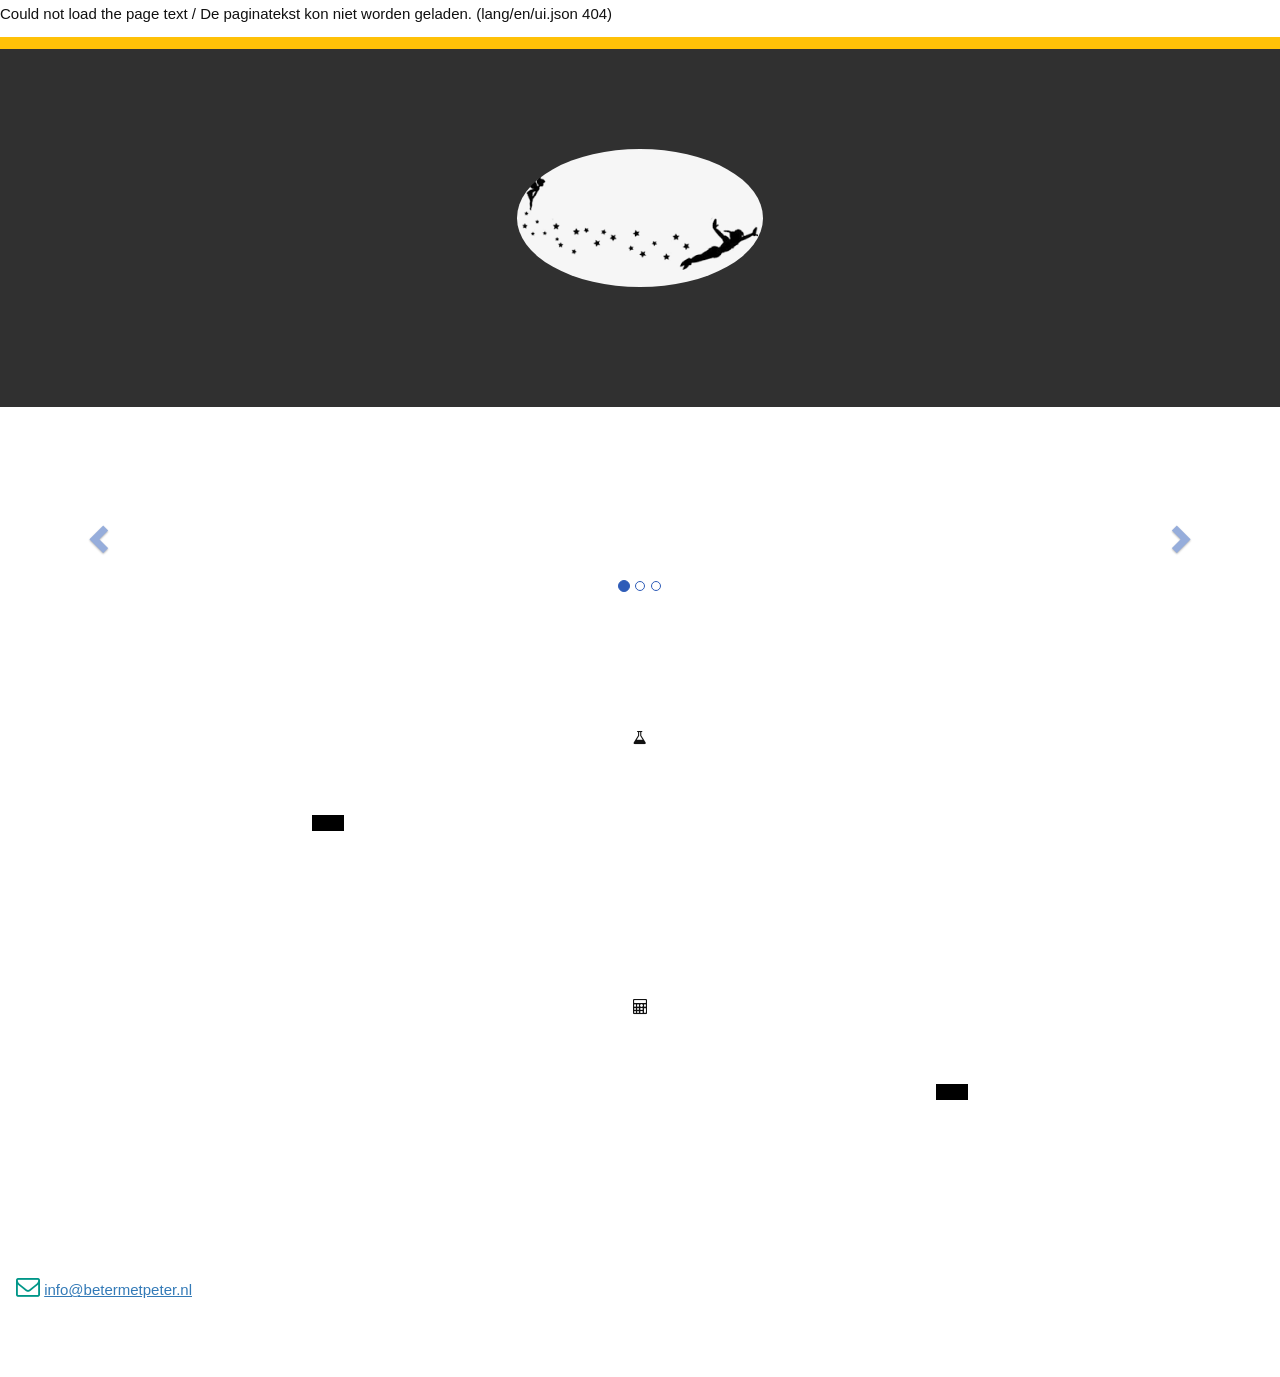
==== index.html @ 5dfbfeb5 "Stap 2: beginpagina met tekst uit JSON, NL-pariteitstest (NL-pagina's gelijk aan de huidige)" ====
<!DOCTYPE html>
<html lang="nl">
<head>
    <title>betermetpeter</title>
    <link rel="icon" type="image/x-icon" href="123S.ico">
    <meta charset="UTF-8">
    <meta name="viewport" content="width=device-width, initial-scale=1">
    <link rel="stylesheet" href="https://www.w3schools.com/w3css/4/w3.css">
    <link rel="stylesheet" href="https://www.w3schools.com/lib/w3-theme-black.css">
    <link rel="stylesheet" href="https://cdnjs.cloudflare.com/ajax/libs/font-awesome/4.7.0/css/font-awesome.min.css">
    <link rel="stylesheet" href="123school.css?v=20261101a">
    <link rel="stylesheet" href="https://maxcdn.bootstrapcdn.com/bootstrap/3.3.7/css/bootstrap.min.css">
    <script src="https://ajax.googleapis.com/ajax/libs/jquery/3.3.1/jquery.min.js"></script>
    <script src="https://maxcdn.bootstrapcdn.com/bootstrap/3.3.7/js/bootstrap.min.js"></script>
    <script src="i18n.js?v=20261101a"></script>
</head>
<body class="home" id="myPage" data-pagina="index">
<!-- Alle tekst komt uit lang/<taal>/ui.json (i18n.js): data-i18n="sleutel" -->
<div id="proefversie" style="background:#ffc107;color:#111111;text-align:center;font:bold 16px/1.4 Arial,sans-serif;padding:6px 10px;position:relative;z-index:1000" data-i18n="index.proef"></div>

<div id="navbar"></div>

<div class="jumbotron text-center">
    <img class="w3-circle w3-image" src="peterpantinkerbell.png" alt="Peter Pan" width="20%" height="20%">
    <h1 data-i18n="index.h1"></h1>
    <p data-i18n="index.sub"></p>
</div>

<div>
    <div id="myCarousel" class="carousel slide text-center" data-interval="false" data-i18n-attr="aria-label:index.tips_aria">
        <div class="carousel-inner" role="listbox">
            <div class="item active"><h4><span data-i18n="index.tip1"></span><br><span><i data-i18n="index.tip1_label"></i></span></h4></div>
            <div class="item"><h4><span data-i18n="index.tip2"></span><br><span><i data-i18n="index.tip2_label"></i></span></h4></div>
            <div class="item"><h4><span data-i18n="index.tip3"></span><br><span><i data-i18n="index.tip3_label"></i></span></h4></div>
        </div>
        <div><br>
            <ol class="carousel-indicators">
                <li data-target="#myCarousel" data-slide-to="0" class="active"></li>
                <li data-target="#myCarousel" data-slide-to="1"></li>
                <li data-target="#myCarousel" data-slide-to="2"></li>
            </ol>
        </div>
        <a class="left carousel-control" href="#myCarousel" role="button" data-slide="prev"><span class="glyphicon glyphicon-chevron-left" aria-hidden="true"></span><span class="sr-only" data-i18n="index.tip_vorige"></span></a>
        <a class="right carousel-control" href="#myCarousel" role="button" data-slide="next"><span class="glyphicon glyphicon-chevron-right" aria-hidden="true"></span><span class="sr-only" data-i18n="index.tip_volgende"></span></a>
    </div>
</div>

<div class="w3-container w3-padding-64 w3-center" id="chemie">
    <h2 data-i18n="index.chemie_h"></h2>
    <i class="fa fa-flask"></i>
    <p data-i18n="index.chemie_p"></p>
    <div class="w3-row"><br>
        <div class="w3-half">
            <div class="w3-container">
                <h3 data-i18n="index.groep_basis"></h3>
                <p data-i18n="index.groep_basis_leeftijd"></p>
                <div class="w3-dropdown-hover">
                    <button class="w3-button w3-black" data-i18n="index.onderwerpen"></button>
                    <div class="w3-dropdown-content w3-bar-block w3-border">
                        <a href="sk3t-stoffen-KB.html" class="w3-bar-item w3-button" data-i18n="index.t_stoffen"></a>
                    </div>
                </div>
            </div>
        </div>
        <div class="w3-half">
            <div class="w3-container">
                <h3 data-i18n="index.groep_jaar3"></h3>
                <p data-i18n="index.groep_jaar3_leeftijd"></p>
                <p data-i18n="index.binnenkort"></p>
            </div>
        </div>
    </div>
</div>

<div class="w3-container w3-padding-64 w3-center w3-theme-l5" id="rekenen">
    <h2 data-i18n="index.rekenen_h"></h2>
    <i class="fa fa-calculator"></i>
    <p data-i18n="index.rekenen_p"></p>
    <div class="w3-row"><br>
        <div class="w3-half">
            <div class="w3-container">
                <h3 data-i18n="index.groep_basis"></h3>
                <p data-i18n="index.groep_basis_leeftijd"></p>
                <p data-i18n="index.binnenkort"></p>
            </div>
        </div>
        <div class="w3-half">
            <div class="w3-container">
                <h3 data-i18n="index.groep_jaar3"></h3>
                <p data-i18n="index.groep_jaar3_leeftijd"></p>
                <div class="w3-dropdown-hover">
                    <button class="w3-button w3-black" data-i18n="index.onderwerpen"></button>
                    <div class="w3-dropdown-content w3-bar-block w3-border">
                        <a href="rv3h-significante-cijfers-stappen-KB.html" class="w3-bar-item w3-button" data-i18n="index.t_sigcijfers"></a>
                    </div>
                </div>
            </div>
        </div>
    </div>
</div>

<div class="w3-container w3-padding-64" id="contact">
    <div class="w3-padding-16"><span class="w3-xlarge w3-border-teal w3-bottombar" data-i18n="index.contact_h"></span></div>
    <p data-i18n="index.contact_p"></p>
    <p><i class="fa fa-envelope-o w3-text-teal w3-xlarge"></i> <a href="mailto:info@betermetpeter.nl" style="text-decoration:underline">info@betermetpeter.nl</a></p>
</div>

<div id="voet"></div>
<script src="school.js?v=20261101a"></script>
</body>
</html>
---- 123school.css ----
body{
	font-size: 20px;
	font-family: Arial, Helvetica, sans-serif;
	color: #111111;
}
.question{
	font-weight: bold;
	text-align: left;
	margin-bottom: 10px;
}
.answers {
    margin-bottom: 20px;
}
/* anchor behavior (de dubbele, overschreven regels van vroeger zijn weg; werking is gelijk gebleven) */
a:link {
  text-decoration: none;
}

a:visited {
  text-decoration: none;
}

a:hover {
  text-decoration: none;
}

a:active {
  text-decoration: underline;
}

/* ===== Leesbaarheid (v1) ===== */
/* Rustige kleuren: donkerblauw (#003A5C) met witte tekst, lichte antwoordvakken */
.vraag-knop {
  display: block;
  width: 100%;
  margin-top: 14px;
  padding: 10px 16px;
  border: 1px solid #003A5C;
  border-radius: 4px;
  background-color: #003A5C;
  color: #ffffff;
  font-family: inherit;
  font-size: 1em;
  text-align: left;
  cursor: pointer;
}
.vraag-knop:hover { background-color: #00527F; }
.vraag-knop:focus-visible,
.w3-button:focus-visible,
input:focus-visible,
a:focus-visible {
  outline: 3px solid #FFB300;
  outline-offset: 2px;
}
.kb-controle { margin: 24px 0; }
#kb-uitslag { font-weight: bold; margin-top: 16px; color: #111111; }
input.kb-goed { background-color: #E6F4EA; border: 2px solid #14532d; }
input.kb-fout { background-color: #FBEDED; border: 2px solid #7f1d1d; }
input.kb-half { background-color: #FFF4CE; border: 2px solid #8a5200; }
.kb-oordeel { margin: 6px 0; font-weight: 700; }
.uitslag-zelf { color: #111111; font-weight: 400; }

/* Wisselknop boven elk KB/MP-paar: Open vragen | Meerkeuzevragen (ruimte voor de vaste menubalk) */
.oefen-wissel {
  display: flex;
  gap: 0;
  max-width: 560px;
  margin: 100px auto 8px;
  padding: 0 12px;
  font-family: Arial, Helvetica, sans-serif;
}
.oefen-wissel a {
  flex: 1 1 50%;
  box-sizing: border-box;
  min-height: 44px;
  padding: 10px 12px;
  border: 2px solid #003A5C;
  background-color: #ffffff;
  color: #111111;
  text-align: center;
  text-decoration: none;
}
.oefen-wissel a:first-child { border-radius: 4px 0 0 4px; }
.oefen-wissel a:last-child { border-radius: 0 4px 4px 0; margin-left: -2px; }
.oefen-wissel a:hover { background-color: #EAF2F8; }
.oefen-wissel a[aria-current="page"] { background-color: #EAF2F8; font-weight: bold; box-shadow: inset 0 -4px 0 #003A5C; }
.oefen-wissel a:focus-visible { outline: 3px solid #FFB300; outline-offset: 2px; position: relative; }
@media (max-width: 768px) { .oefen-wissel { margin-top: 62px; } }

.antwoord-box {
  background-color: #EAF2F8;
  color: #111111;
  border-left: 5px solid #003A5C;
  margin-bottom: 6px;
}
.knop-blauw, .w3-button.knop-blauw {
  background-color: #003A5C;
  color: #ffffff;
  text-decoration: none;
}
.knop-blauw:hover, .w3-button.knop-blauw:hover {
  background-color: #00527F;
  color: #ffffff;
}
.knop-blauw a, .knop-blauw a:visited { color: #ffffff; }
.uitslag {
  font-weight: 700;
  margin: 4px 0 0 0;
}
.uitslag-goed { color: #14532d; }
.uitslag-fout { color: #7f1d1d; }
.uitslag-half { color: #8a5200; }
.kb-tip { color: #111111; font-weight: 400; }
#ai-intro { color: #111111; }
/* Meerkeuze na nakijken: gekozen goed antwoord groen en vet, gekozen fout antwoord rood en rustig */
.answers label.optie-goed, .answers label.optie-goed:has(input:checked) { color: #14532d; font-weight: 700; background-color: #E6F4EA; border-radius: 4px; }
.answers label.optie-fout, .answers label.optie-fout:has(input:checked) { color: #7f1d1d; font-weight: 400; text-decoration: line-through; text-decoration-thickness: 1px; background-color: #FBEDED; border-radius: 4px; }
.uitslag-fout { font-weight: 400; }
.in-ontwikkeling {
  background-color: #FFF4CE;
  color: #111111;
  border-left: 6px solid #B26A00;
  padding: 12px 16px;
  margin: 16px 0;
}
.inline-melding { color: #7f1d1d; font-weight: 600; margin: 4px 0; }

/* ===== Zwevende knop "Controleer nu" (alleen op meerkeuzepagina's, zie school.js) ===== */
/* ruimte onderaan, zodat de laatste vraag nooit achter de knop verdwijnt (op de footer, zodat er geen witte balk ontstaat) */
body.heeft-zweefknop footer { padding-bottom: 96px; }
.zweefknop {
  position: fixed;
  right: 16px;
  right: max(16px, env(safe-area-inset-right));
  bottom: 16px;
  bottom: max(16px, env(safe-area-inset-bottom));
  z-index: 1000;
  padding: 12px 20px;
  border: 2px solid #ffffff;
  border-radius: 8px;
  background-color: #1565C0;
  color: #ffffff;
  font-family: Arial, Helvetica, sans-serif;
  font-size: 16px;
  font-weight: bold;
  line-height: 1.2;
  cursor: pointer;
  box-shadow: 0 2px 6px rgba(0, 0, 0, 0.35);
  transition: none;
}
.zweefknop:hover, .zweefknop:focus-visible { background-color: #0D47A1; }
.zweefknop:focus-visible { outline: 3px solid #FFB300; outline-offset: 3px; }
.zweefknop[hidden] { display: none; }
@media (max-width: 600px) {
  .zweefknop { padding: 10px 16px; right: 12px; bottom: 12px; }
}

/* KB-pagina's: de knop zit hoger, dichter bij de vragen (niet op de onderrand van het scherm) */
body.zweef-hoog .zweefknop {
  bottom: 22vh;
  bottom: max(88px, 22vh);
  right: 24px;
  right: max(24px, env(safe-area-inset-right));
}
body.zweef-hoog footer { padding-bottom: 24px; }

/* Controleknoppen (zwevend en vast): helder blauw dat opvalt naast de donkerblauwe koppen. Wit op #1565C0 = 5,75 : 1 (WCAG AA), hover #0D47A1 = 9,7 : 1 */
#kb-controleer, .w3-button#kb-controleer, #submit, .w3-button#submit {
  background-color: #1565C0;
  color: #ffffff;
  font-weight: bold;
}
#kb-controleer:hover, #kb-controleer:focus-visible, #submit:hover, #submit:focus-visible,
.w3-button#kb-controleer:hover, .w3-button#submit:hover {
  background-color: #0D47A1 !important;
  color: #ffffff !important;
}
@media (max-width: 600px) {
  /* op een telefoon: kleiner en net boven de onderkant, zodat de invoervelden vrij blijven */
  body.zweef-typen .zweefknop { display: none; }
  body.zweef-hoog .zweefknop { bottom: 84px; right: 10px; padding: 10px 14px; font-size: 15px; }
}

/* ===== Meerkeuzepagina's (MP): was eerst per pagina een eigen <style> ===== */
.answers label {
  display: block;
  text-align: left;
  margin-left: 20px;
}
.answers input { margin-right: 10px; }
#results {
  font-weight: bold;
  margin-top: 20px;
}
/* Knop "Meer vragen (nog X)" onder de eerste 15 vragen */
.meer-vragen { margin: 24px 0; }
.question:focus { outline: none; }

/* ===== Alleen pagina "Stoffen KBAI" (was eigen <style>) ===== */
.vraag-knop.w3-hover-light-grey:hover {
  background-color: #D3D3D3 !important;
  color: black !important;
}

/* ===== Beginpagina (index.html): stond eerst in een eigen <style>; alles hangt onder body.home ===== */
body.home .w3-button.spel-open {
  background-color: #003A5C !important; color: #ffffff !important;
}
body.home {
  font: 400 15px Lato, sans-serif;
  line-height: 1.8;
  color: #111111;
}
body.home h2 {
  font-size: 24px;
  text-transform: uppercase;
  color: #303030;
  font-weight: 600;
  margin-bottom: 30px;
}
body.home h4 {
  font-size: 19px;
  line-height: 1.375em;
  color: #303030;
  font-weight: 400;
  margin-bottom: 30px;
}
body.home .jumbotron {
  background-color: #303030;
  color: #fff;
  padding: 100px 25px;
  font-family: Montserrat, sans-serif;
}
body.home .container-fluid {
  padding: 60px 50px;
}
body.home .bg-grey {
  background-color: #f6f6f6;
}
body.home .logo-small {
  color: #2e5cb8;
  font-size: 50px;
}
body.home .logo {
  color: #2e5cb8;
  font-size: 200px;
}
body.home .thumbnail {
  padding: 0 0 15px 0;
  border: none;
  border-radius: 0;
}
body.home .thumbnail img {
  width: 100%;
  height: 100%;
  margin-bottom: 10px;
}
body.home .carousel-control.right, body.home .carousel-control.left {
  background-image: none;
  color: #2e5cb8;
}
body.home .carousel-indicators li {
  border-color: #2e5cb8;
}
body.home .carousel-indicators li.active {
  background-color: #2e5cb8;
}
body.home .item h4 {
  font-size: 19px;
  line-height: 1.375em;
  font-weight: 400;
  font-style: italic;
  margin: 70px 0;
}
body.home .item span {
  font-style: normal;
}
body.home .panel {
  border: 1px solid #2e5cb8;
  border-radius: 0 !important;
  transition: box-shadow 0.5s;
}
body.home .panel:hover {
  box-shadow: 5px 0px 40px rgba(0,0,0, .2);
}
body.home .panel-footer .btn:hover {
  border: 1px solid #2e5cb8;
  background-color: #fff !important;
  color: #2e5cb8;
}
body.home .panel-heading {
  color: #fff !important;
  background-color: black !important;
  padding: 25px;
  border-bottom: 1px solid transparent;
  border-top-left-radius: 0px;
  border-top-right-radius: 0px;
  border-bottom-left-radius: 0px;
  border-bottom-right-radius: 0px;
}
body.home .panel-footer {
  background-color: white !important;
}
body.home .panel-footer h3 {
  font-size: 32px;
}
body.home .panel-footer h4 {
  color: #555555;
  font-size: 14px;
}
body.home .panel-footer .btn {
  margin: 15px 0;
  background-color: #2e5cb8;
  color: #fff;
}
body.home .navbar {
  margin-bottom: 0;
  background-color: #2e5cb8;
  z-index: 9999;
  border: 0;
  font-size: 12px !important;
  line-height: 1.42857143 !important;
  letter-spacing: 4px;
  border-radius: 0;
  font-family: Montserrat, sans-serif;
}
body.home .navbar li a, body.home .navbar .navbar-brand {
  color: #fff !important;
}
body.home .navbar-nav li a:hover, body.home .navbar-nav li.active a {
  color: #2e5cb8 !important;
  background-color: #fff !important;
}
body.home .navbar-default .navbar-toggle {
  border-color: transparent;
  color: #fff !important;
}
body.home footer .glyphicon {
  font-size: 20px;
  margin-bottom: 20px;
  color: #2e5cb8;
}
body.home .slideanim {
  visibility: hidden;
}
body.home .slide {
  animation-name: slide;
  -webkit-animation-name: slide;
  animation-duration: 1s;
  -webkit-animation-duration: 1s;
  visibility: visible;
}
@keyframes slide {
            0% {
                opacity: 0;
                transform: translateY(70%);
            } 
            100% {
                opacity: 1;
                transform: translateY(0%);
            }
}
@-webkit-keyframes slide {
            0% {
                opacity: 0;
                -webkit-transform: translateY(70%);
            } 
            100% {
                opacity: 1;
                -webkit-transform: translateY(0%);
            }
}
@media screen and (max-width: 768px) {
  body.home .col-sm-4 {
    text-align: center;
    margin: 25px 0;
  }
  body.home .btn-lg {
    width: 100%;
    margin-bottom: 35px;
  }
}
@media screen and (max-width: 480px) {
  body.home .logo {
    font-size: 150px;
  }
}

/* ==========================================================================
   Kleine schermen en tablets (telefoon 360-414 px breed, tablet 768 px)
   Op een groot scherm (laptop) verandert er niets, behalve dat het menu
   eerder in de menuknop gaat als het niet op een regel past.
   ========================================================================== */

/* Menu: volledige balk alleen als hij op één regel past, anders de menuknop (de balk liep op een tablet over twee regels en bedekte de pagina) */
.nav-smal { display: none !important; }
#navDemo { display: none !important; }
@media (max-width: 1199px) {
  body:not(.home) .nav-smal { display: block !important; }
  body:not(.home) .nav-breed { display: none !important; }
  body:not(.home) #navDemo.w3-show { display: block !important; }
}
@media (max-width: 999px) {
  body.home .nav-smal { display: block !important; }
  body.home .nav-breed { display: none !important; }
  body.home #navDemo.w3-show { display: block !important; }
}
@media (max-width: 1199px) {
/* Menu en knoppen: raakvlak minstens 44 px hoog */
.w3-bar-item.w3-button,
.w3-dropdown-content .w3-bar-item,
.w3-dropdown-hover > .w3-button {
  min-height: 44px;
  box-sizing: border-box;
}
.w3-bar .w3-bar-item.w3-button,
#navDemo .w3-bar-item { display: flex; align-items: center; }
.w3-bar .nav-smal { justify-content: center; min-width: 48px; }
.w3-dropdown-content .w3-bar-item, .w3-dropdown-hover > .w3-button { display: flex; align-items: center; }
.w3-dropdown-hover > .w3-button { justify-content: center; }
}

/* Blijft in het beeld staan als je met Tab naar een onderdeel springt (menu boven, zwevende knop onder) */
html { scroll-padding-top: 60px; scroll-padding-bottom: 80px; }
/* Lange woorden en formules breken af in plaats van uit het scherm te lopen */
.question, .answers label, .antwoord-box, .vraag-knop, .in-ontwikkeling { overflow-wrap: anywhere; }
img, video, svg { max-width: 100%; }
img { height: auto; }
table { max-width: 100%; }
.w3-responsive-tabel, .tabel-scroll { overflow-x: auto; }

@media (max-width: 768px) {
  /* Meerkeuze: de hele rij is de knop. Ronde keuzeknop groter, rij minstens 48 px hoog */
  .answers label {
    position: relative;
    margin-left: 0;
    min-height: 48px;
    box-sizing: border-box;
    padding: 10px 8px 10px 48px;
    margin-bottom: 4px;
    border-radius: 6px;
    cursor: pointer;
  }
  .answers label:has(input:checked) { background-color: #EAF2F8; }
  .answers input[type=radio] {
    position: absolute;
    left: 12px;
    top: 50%;
    width: 24px;
    height: 24px;
    margin: -12px 0 0 0;
  }
  /* Typinvoer: 16 px of groter (iPhone zoomt anders in), over de volle breedte */
  input[type=text], input:not([type]), textarea, select { font-size: max(16px, 1em); max-width: 100%; }
  .answers { margin-bottom: 12px; }

  /* Zwevende knop en Meer vragen: minstens 44 px hoog */
  .zweefknop { min-height: 48px; min-width: 48px; }
  .meer-vragen .w3-button, #submit { min-height: 48px; }
  .vraag-knop { min-height: 48px; }
  .w3-button.knop-blauw { min-height: 48px; display: inline-flex; align-items: center; justify-content: center; }

  /* Voettekst: over de volle breedte en met een groot raakvlak voor de link */
  .w3-container > footer { margin-left: -16px; margin-right: -16px; }
  footer a { display: inline-block; padding: 12px 8px; }
  footer .w3-button { padding: 8px 16px; }

  /* Beginpagina: tekst 16 px, links in tekst groter raakvlak */
  body.home { font-size: 16px; }
  body.home .container-fluid { padding: 40px 16px; }
  body.home .jumbotron { padding: 60px 16px; }
  body.home .w3-container p a { display: inline-block; padding: 12px 4px; }
  body.home .carousel-indicators li { width: 14px; height: 14px; margin: 0 5px; }
  body.home .w3-dropdown-content { max-width: calc(100vw - 32px); }
  body.home .w3-bar-item, body.home .w3-button { font-size: 16px; }
}

/* verhoudingstabel in antwoorden van rekenvragen */
.rekentabel { width: auto; max-width: 100%; margin: 8px 0; }
.rekentabel th, .rekentabel td { padding: 6px 8px; text-align: center; font-size: 15px; overflow-wrap: normal; word-break: normal; }
.rekentabel th:first-child, .rekentabel td:first-child { text-align: left; }
.rekenregel { margin-top: 8px; font-weight: bold; }

/* Rekenvaardigheden: korte uitwerking onder het antwoord */
.antwoord-box .uitleg { font-size: 10pt; color: #111111; margin-top: 0; }

/* Eindantwoord in het antwoordvak: duidelijk herkenbaar (alleen het antwoord is vet) */
.antwoord-box > p.eindantwoord { font-weight: bold; color: #003A5C; margin: 10px 0 6px 0; font-size: 12pt; }
.antwoord-box > p.eindantwoord::before { content: var(--tekst-antwoord, "Antwoord:\00a0"); }  /* tekst komt uit i18n.js (lang/<taal>/ui.json: kb.antwoord) */
.antwoord-box > p.eindantwoord + p.uitleg { margin-top: 0; }

/* KB-vragen: elke vraag, het invoerveld, de terugkoppeling en het antwoord staan samen in één kader */
.kb-item {
  border: 1.3pt solid #003A5C;
  border-radius: 6px;
  background-color: #ffffff;
  margin: 0 0 32px 0;
  padding: 0 0 14px 0;
  overflow: hidden;
}
.kb-item > .vraag-knop { margin-top: 0; border: 0; border-radius: 0; }
.kb-item > input[type="text"] { width: calc(100% - 28px); margin: 14px 14px 0 14px; }
.kb-item > .kb-oordeel, .kb-item > .uitslag { margin: 10px 14px 0 14px; }
.kb-item > .antwoord-box { margin: 10px 14px 0 14px; }
.kb-item > .inline-melding { margin: 10px 14px 0 14px; }
@media (max-width: 768px) { .kb-item { margin-bottom: 28px; } }


/* ---- NL/EN-knop (i18n.js) ---- */
.taal-wissel { display: flex; align-items: center; height: 51px; padding: 0 8px; gap: 4px; }
.taal-knop {
  font-family: Arial, Helvetica, sans-serif; font-size: 16px; line-height: 1;
  min-width: 48px; min-height: 40px; padding: 0 10px;
  color: #ffffff; background: transparent; border: 1.3px solid #ffffff; border-radius: 4px; cursor: pointer;
}
.taal-knop:hover { background-color: #EAF2F8; color: #003A5C; }
.taal-knop[aria-pressed="true"] { background-color: #ffffff; color: #003A5C; font-weight: bold; }
.taal-knop:focus-visible { outline: 3px solid #FFB300; outline-offset: 2px; }
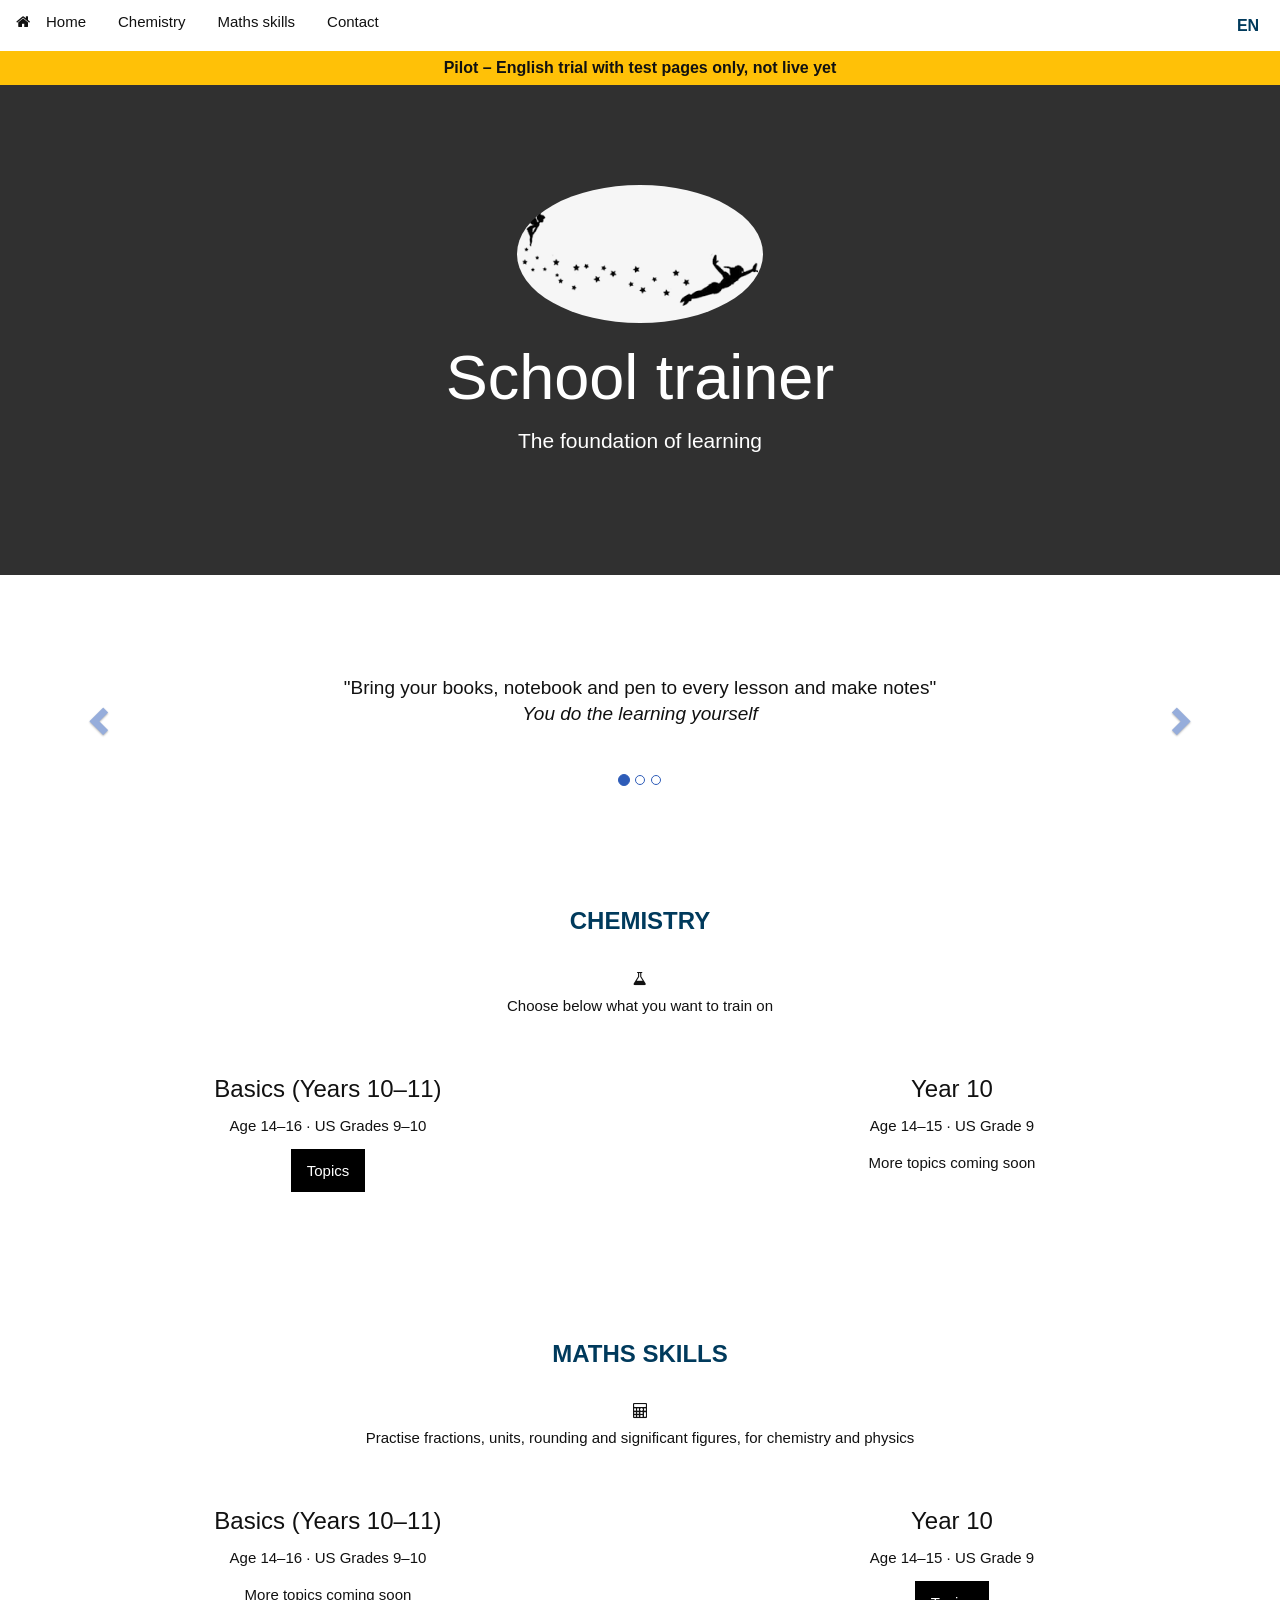
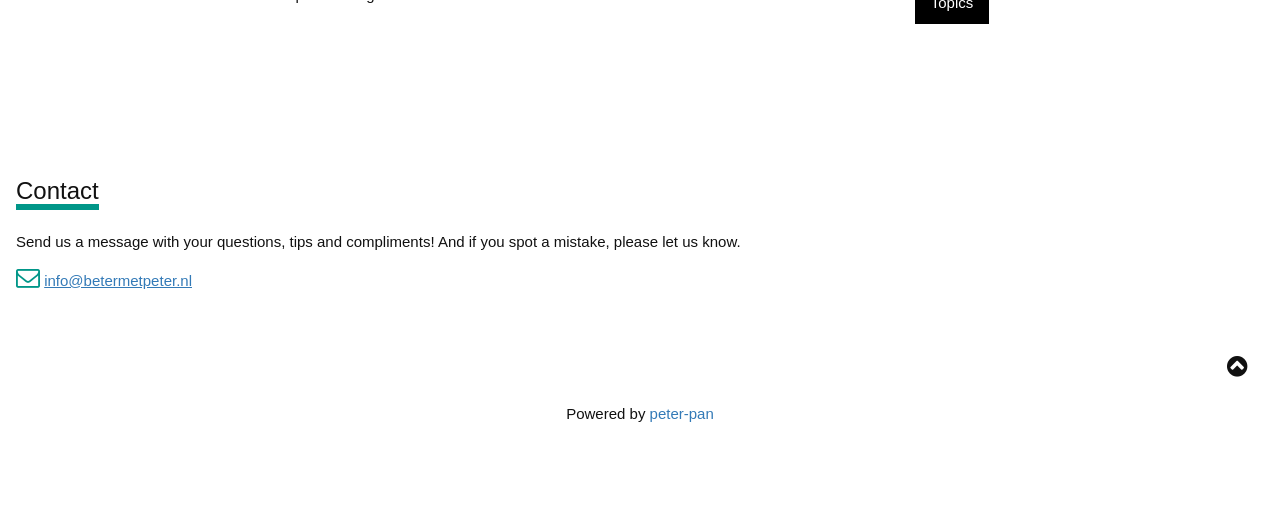
==== commit 7cfd9390: "Stap 5: tests, schermafbeeldingen, LEVELS.md, README.md, banner- en kleurfixes" ====
--- a/index.html
+++ b/index.html
@@ -16,7 +16,7 @@
 </head>
 <body class="home" id="myPage" data-pagina="index">
 <!-- Alle tekst komt uit lang/<taal>/ui.json (i18n.js): data-i18n="sleutel" -->
-<div id="proefversie" style="background:#ffc107;color:#111111;text-align:center;font:bold 16px/1.4 Arial,sans-serif;padding:6px 10px;position:relative;z-index:1000" data-i18n="index.proef"></div>
+<div id="proefversie" style="background:#ffc107;color:#111111;text-align:center;font:bold 16px/1.4 Arial,sans-serif;padding:6px 10px;margin-top:51px" data-i18n="index.proef"></div>
 
 <div id="navbar"></div>
 
--- a/123school.css
+++ b/123school.css
@@ -207,21 +207,21 @@
   background-color: #003A5C !important; color: #ffffff !important;
 }
 body.home {
-  font: 400 15px Lato, sans-serif;
+  font: 400 15px Arial, Helvetica, sans-serif;
   line-height: 1.8;
   color: #111111;
 }
 body.home h2 {
   font-size: 24px;
   text-transform: uppercase;
-  color: #303030;
+  color: #003A5C;
   font-weight: 600;
   margin-bottom: 30px;
 }
 body.home h4 {
   font-size: 19px;
   line-height: 1.375em;
-  color: #303030;
+  color: #111111;
   font-weight: 400;
   margin-bottom: 30px;
 }
@@ -229,7 +229,7 @@
   background-color: #303030;
   color: #fff;
   padding: 100px 25px;
-  font-family: Montserrat, sans-serif;
+  font-family: Arial, Helvetica, sans-serif;
 }
 body.home .container-fluid {
   padding: 60px 50px;
@@ -322,7 +322,7 @@
   line-height: 1.42857143 !important;
   letter-spacing: 4px;
   border-radius: 0;
-  font-family: Montserrat, sans-serif;
+  font-family: Arial, Helvetica, sans-serif;
 }
 body.home .navbar li a, body.home .navbar .navbar-brand {
   color: #fff !important;
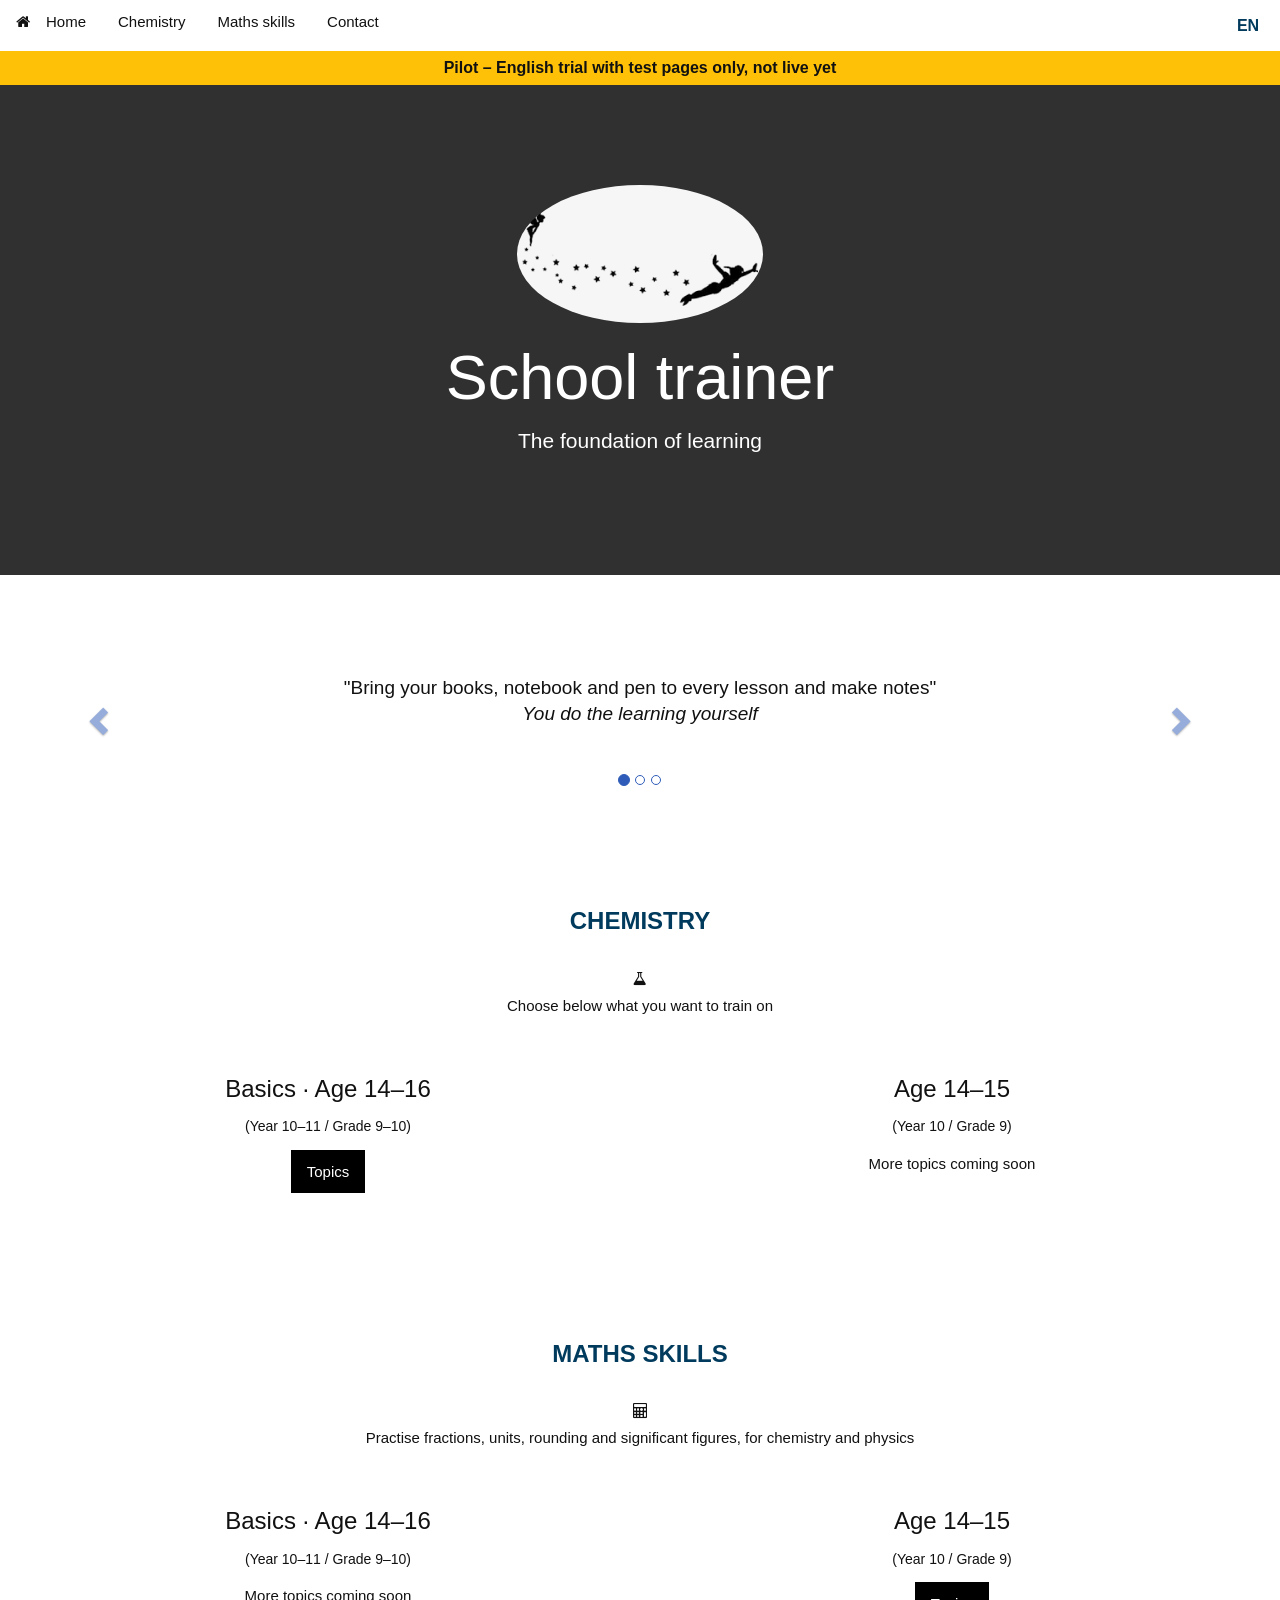
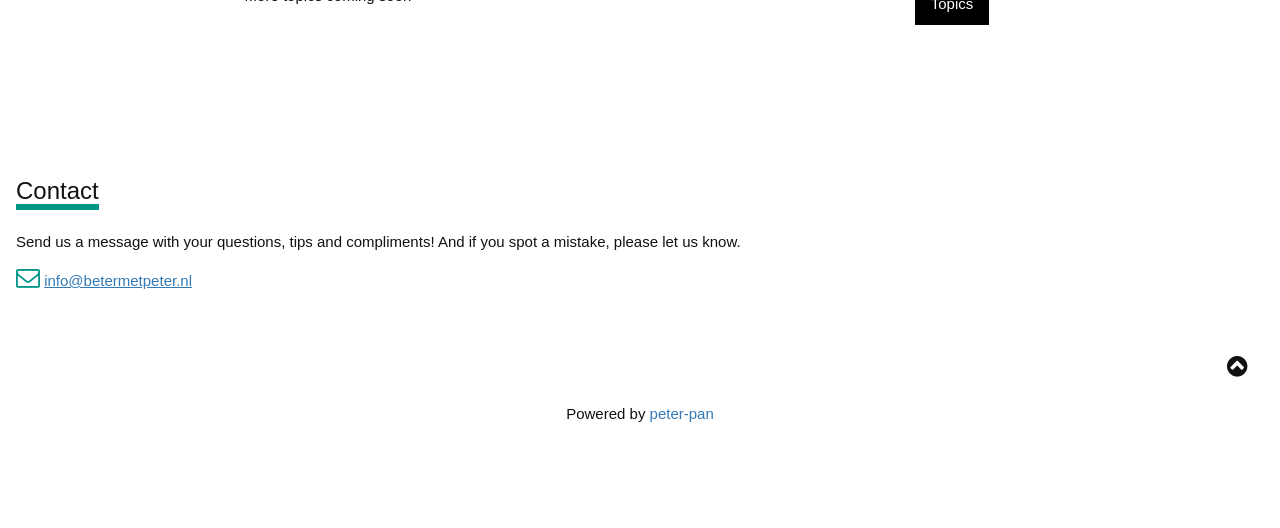
==== commit 38ec1cae: "EN-menu: leeftijdslabels (Age 14-15) met UK-jaar/US Grade klein tussen haakjes; LEVELS.md bijgewerkt" ====
--- a/index.html
+++ b/index.html
@@ -8,11 +8,11 @@
     <link rel="stylesheet" href="https://www.w3schools.com/w3css/4/w3.css">
     <link rel="stylesheet" href="https://www.w3schools.com/lib/w3-theme-black.css">
     <link rel="stylesheet" href="https://cdnjs.cloudflare.com/ajax/libs/font-awesome/4.7.0/css/font-awesome.min.css">
-    <link rel="stylesheet" href="123school.css?v=20261101a">
+    <link rel="stylesheet" href="123school.css?v=20261101b">
     <link rel="stylesheet" href="https://maxcdn.bootstrapcdn.com/bootstrap/3.3.7/css/bootstrap.min.css">
     <script src="https://ajax.googleapis.com/ajax/libs/jquery/3.3.1/jquery.min.js"></script>
     <script src="https://maxcdn.bootstrapcdn.com/bootstrap/3.3.7/js/bootstrap.min.js"></script>
-    <script src="i18n.js?v=20261101a"></script>
+    <script src="i18n.js?v=20261101b"></script>
 </head>
 <body class="home" id="myPage" data-pagina="index">
 <!-- Alle tekst komt uit lang/<taal>/ui.json (i18n.js): data-i18n="sleutel" -->
@@ -53,7 +53,7 @@
         <div class="w3-half">
             <div class="w3-container">
                 <h3 data-i18n="index.groep_basis"></h3>
-                <p data-i18n="index.groep_basis_leeftijd"></p>
+                <p data-i18n-html="index.groep_basis_leeftijd"></p>
                 <div class="w3-dropdown-hover">
                     <button class="w3-button w3-black" data-i18n="index.onderwerpen"></button>
                     <div class="w3-dropdown-content w3-bar-block w3-border">
@@ -65,7 +65,7 @@
         <div class="w3-half">
             <div class="w3-container">
                 <h3 data-i18n="index.groep_jaar3"></h3>
-                <p data-i18n="index.groep_jaar3_leeftijd"></p>
+                <p data-i18n-html="index.groep_jaar3_leeftijd"></p>
                 <p data-i18n="index.binnenkort"></p>
             </div>
         </div>
@@ -80,14 +80,14 @@
         <div class="w3-half">
             <div class="w3-container">
                 <h3 data-i18n="index.groep_basis"></h3>
-                <p data-i18n="index.groep_basis_leeftijd"></p>
+                <p data-i18n-html="index.groep_basis_leeftijd"></p>
                 <p data-i18n="index.binnenkort"></p>
             </div>
         </div>
         <div class="w3-half">
             <div class="w3-container">
                 <h3 data-i18n="index.groep_jaar3"></h3>
-                <p data-i18n="index.groep_jaar3_leeftijd"></p>
+                <p data-i18n-html="index.groep_jaar3_leeftijd"></p>
                 <div class="w3-dropdown-hover">
                     <button class="w3-button w3-black" data-i18n="index.onderwerpen"></button>
                     <div class="w3-dropdown-content w3-bar-block w3-border">
@@ -106,6 +106,6 @@
 </div>
 
 <div id="voet"></div>
-<script src="school.js?v=20261101a"></script>
+<script src="school.js?v=20261101b"></script>
 </body>
 </html>
--- a/123school.css
+++ b/123school.css
@@ -516,3 +516,6 @@
 .taal-knop:hover { background-color: #EAF2F8; color: #003A5C; }
 .taal-knop[aria-pressed="true"] { background-color: #ffffff; color: #003A5C; font-weight: bold; }
 .taal-knop:focus-visible { outline: 3px solid #FFB300; outline-offset: 2px; }
+
+/* Jaar-aanduiding tussen haakjes (EN): kleiner dan de kop, minimaal 10 pt, zwart, niet grijs */
+.jaar-klein { font-size: 14px; color: #111111; }
